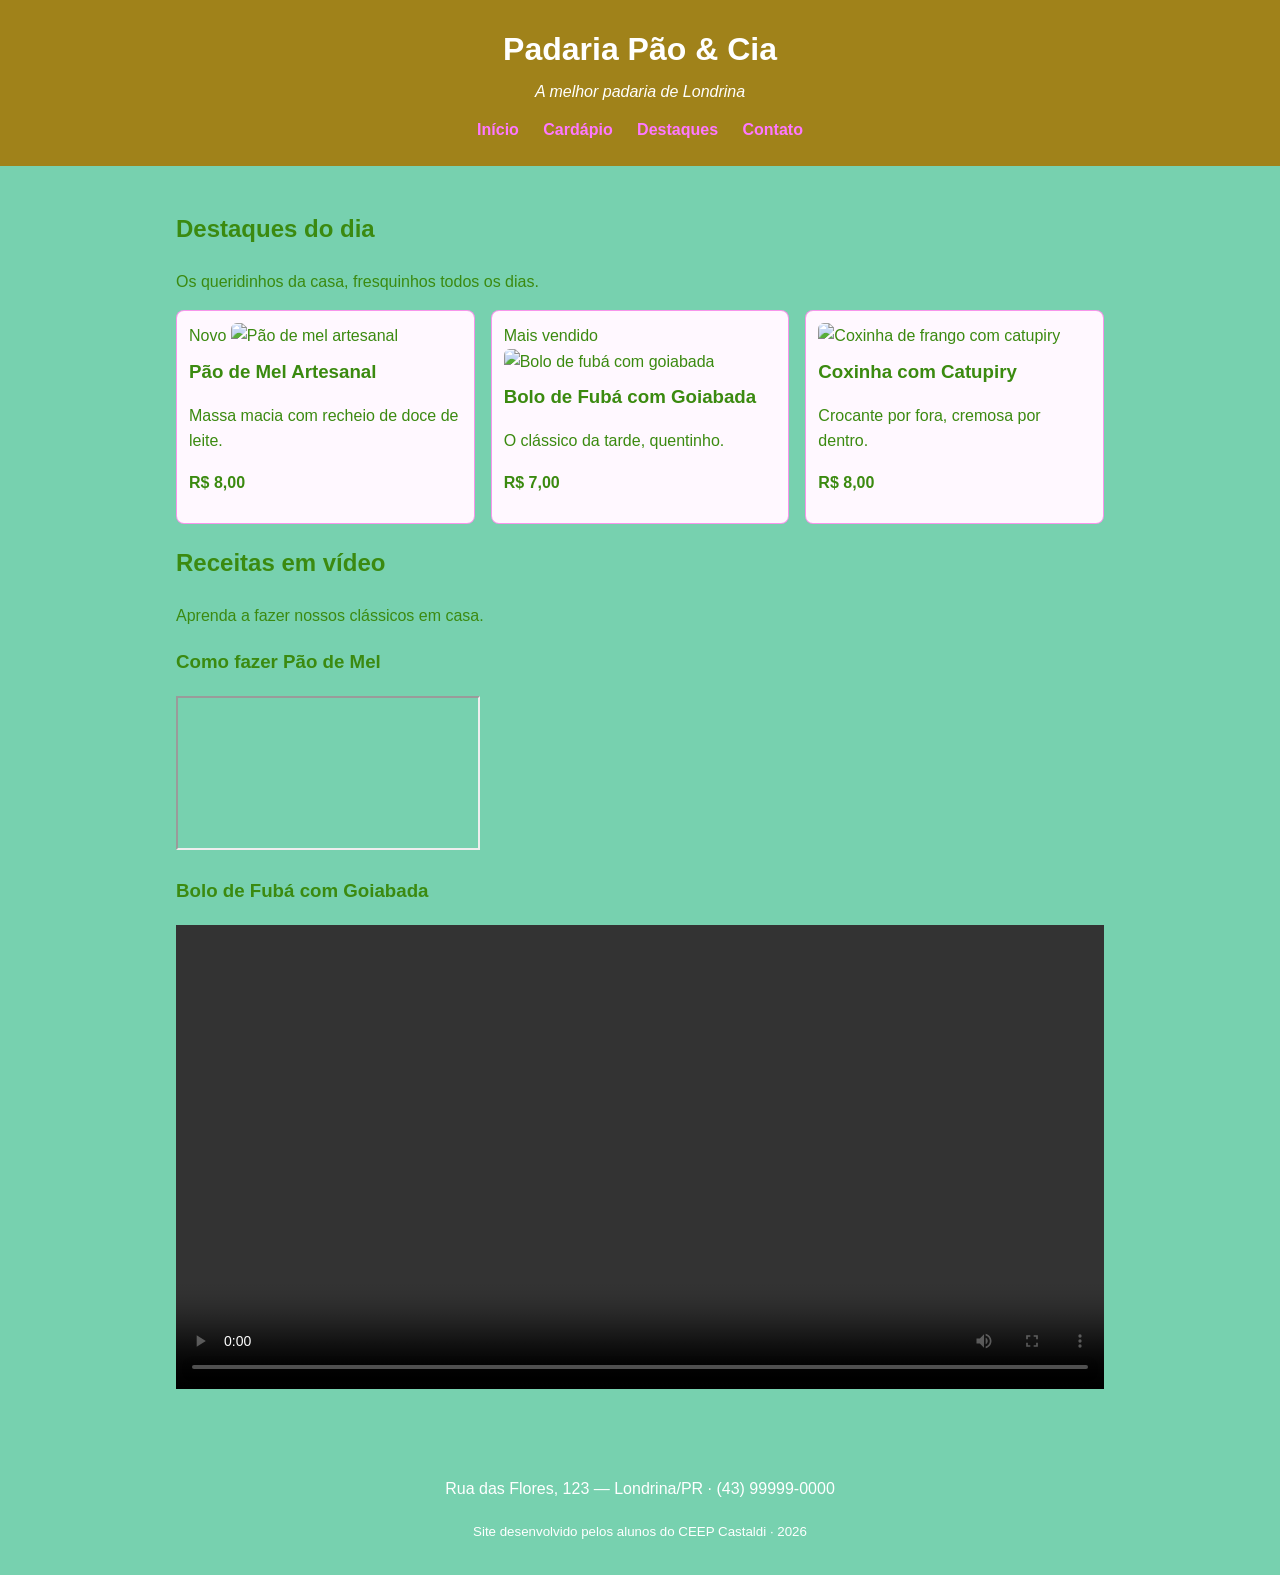
==== destaques.html @ abe47f24 "ok" ====
<!DOCTYPE html>
<html lang="pt-BR">
<head>
    <meta charset="UTF-8">
    <meta name="viewport" content="width=device-width, initial-scale=1.0">
    <title>Destaques — Padaria Pão &amp; Cia</title>
    <link rel="stylesheet" href="style.css">
</head>
<body>

    <header class="cabecalho">
        <h1>Padaria Pão &amp; Cia</h1>
        <p class="subtitulo">A melhor padaria de Londrina</p>
        <nav class="menu">
            <a href="index.html">Início</a>
            <a href="cardapio.html">Cardápio</a>
            <a href="destaques.html">Destaques</a>
            <a href="index.html#contato">Contato</a>
        </nav>
    </header>

    <main>

        <section class="intro">
            <h2>Destaques do dia</h2>
            <p>Os queridinhos da casa, fresquinhos todos os dias.</p>
        </section>

        <!-- Cards de destaque (reaproveita o estilo .cards / .card) -->
        <section class="destaques">
            <div class="cards">
                <article class="card">
                    <span class="selo">Novo</span>
                    <img src="img/pao-de-mel.jpg" alt="Pão de mel artesanal">
                    <h3>Pão de Mel Artesanal</h3>
                    <p>Massa macia com recheio de doce de leite.</p>
                    <p><strong>R$ 8,00</strong></p>
                </article>
                <article class="card">
                    <span class="selo">Mais vendido</span>
                    <img src="img/bolo-fuba.jpg" alt="Bolo de fubá com goiabada">
                    <h3>Bolo de Fubá com Goiabada</h3>
                    <p>O clássico da tarde, quentinho.</p>
                    <p><strong>R$ 7,00</strong></p>
                </article>
                <article class="card">
                    <img src="img/coxinha.jpg" alt="Coxinha de frango com catupiry">
                    <h3>Coxinha com Catupiry</h3>
                    <p>Crocante por fora, cremosa por dentro.</p>
                    <p><strong>R$ 8,00</strong></p>
                </article>
            </div>
        </section>

        <!-- RECEITAS EM VÍDEO -->
        <section class="receitas">
            <h2>Receitas em vídeo</h2>
            <p>Aprenda a fazer nossos clássicos em casa.</p>

            <div class="videos">

                <!-- OPÇÃO 1: vídeo do YouTube (troque VIDEO_ID pelo código do vídeo) -->
                <div class="video-item">
                    <h3>Como fazer Pão de Mel</h3>
                    <div class="video-wrapper">
                        <iframe src="https://www.youtube.com/embed/VIDEO_ID"
                                title="Receita de pão de mel"
                                allowfullscreen></iframe>
                    </div>
                </div>

                <!-- OPÇÃO 2: vídeo próprio (arquivo .mp4 dentro da pasta img/) -->
                <div class="video-item">
                    <h3>Bolo de Fubá com Goiabada</h3>
                    <video controls width="100%">
                        <source src="img/receita-bolo-fuba.mp4" type="video/mp4">
                        Seu navegador não suporta vídeo.
                    </video>
                </div>

            </div>
        </section>

    </main>

    <footer class="rodape">
        <p>Rua das Flores, 123 — Londrina/PR · (43) 99999-0000</p>
        <p><small>Site desenvolvido pelos alunos do CEEP Castaldi · 2026</small></p>
    </footer>

</body>
</html>
---- style.css ----
/* =========================================================
   PADARIA PÃO & CIA — CSS do Encontro 1
   Paleta com contraste aprovado no padrão WCAG AA
   ========================================================= */

/* box-sizing: a largura já inclui padding e borda (Box Model) */
* {
    box-sizing: border-box;
}

body {
    font-family: Arial, Helvetica, sans-serif;
    line-height: 1.6;
    margin: 0;
    color: #3b8a10;             /* marrom escuro (texto) */
    background-color: #3b8a;  /* creme (fundo) */
}

/* ===== Cabeçalho ===== */
.cabecalho {
    background-color: #A0821A;  /* âmbar escuro — texto branco tem contraste AA */
    color: #FFFFFF;
    text-align: center;
    padding: 24px 16px;
}

.cabecalho h1 {
    margin: 0;
}

.subtitulo {
    margin: 4px 0 12px;
    font-style: italic;
}

.menu a {
    color: #FF78FF;
    text-decoration: none;
    margin: 0 10px;
    font-weight: bold;
}

.menu a:hover {
    text-decoration: underline;
}

/* ===== Área central ===== */
main {
    max-width: 960px;
    margin: 0 auto;    /* centraliza a página */
    padding: 24px 16px;
}

blockquote {
    border-left: 4px solid #A0721A;
    margin: 0 0 16px;
    padding: 8px 16px;
    background-color: #FEE5;
}

/* ===== Cards de destaque (Flexbox) ===== */
.cards {
    display: flex;         /* coloca os cards lado a lado */
    flex-wrap: wrap;       /* quebra a linha em telas menores */
    gap: 16px;             /* espaço entre os cards */
}

.card {
    flex: 1 1 250px;       /* cresce, encolhe, largura base 250px */
    border: 1px solid #E0C6;
    border-radius: 8px;
    padding: 12px;
    background-color: #fff8ff
}

.card img {
    width: 100%;
    height: 180px;
    object-fit: cover;     /* recorta a imagem sem deformar */
    border-radius: 6px;
}

.card h3 {
    margin: 8px 0 4px;
}

/* ===== Tabela do cardápio ===== */
.tabela-cardapio {
    width: 100%;
    border-collapse: collapse;   /* junta as bordas das células */
    margin-top: 8px;
}

.tabela-cardapio caption {
    text-align: left;
    font-style: italic;
    margin-bottom: 8px;
}

.tabela-cardapio th,
.tabela-cardapio td {
    border: 1px solid #E0C;
    padding: 10px;
    text-align: left;
}

.tabela-cardapio thead {
    background-color: #A00;
    color: #FF9;
}

/* prenchimento
/* ===== Rodapé ===== */
.rodape {
    background-color: #3B;
    color: #FFFFFF;
    text-align: center;
    padding: 16px;
    margin-top: 24px;
}
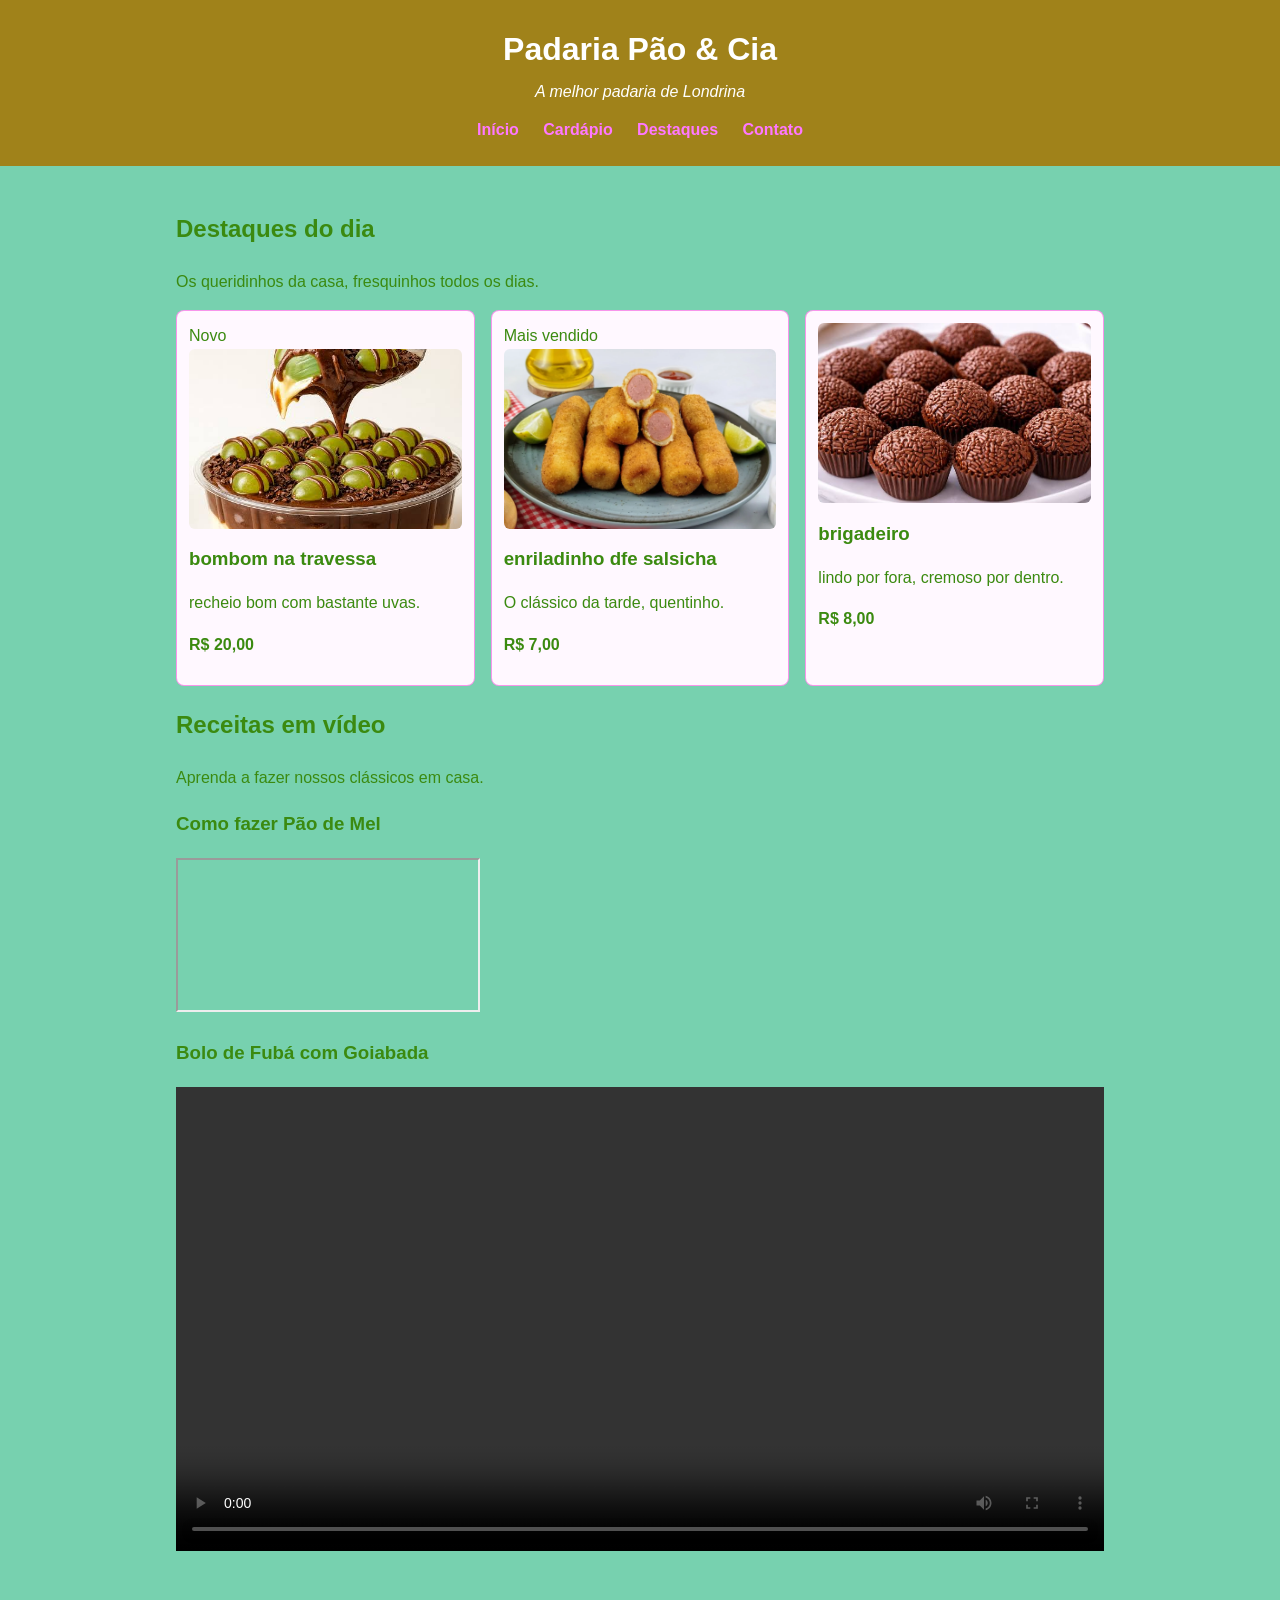
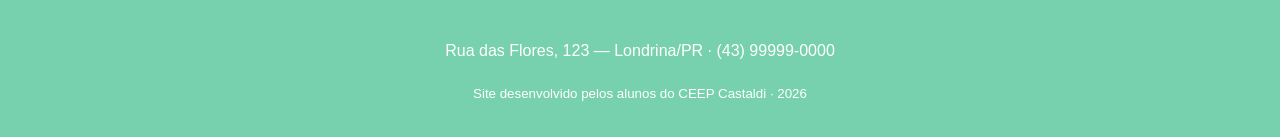
==== commit 9083f525: "ok" ====
--- a/destaques.html
+++ b/destaques.html
@@ -31,22 +31,22 @@
             <div class="cards">
                 <article class="card">
                     <span class="selo">Novo</span>
-                    <img src="img/pao-de-mel.jpg" alt="Pão de mel artesanal">
-                    <h3>Pão de Mel Artesanal</h3>
-                    <p>Massa macia com recheio de doce de leite.</p>
-                    <p><strong>R$ 8,00</strong></p>
+                    <img src="bombomnatravessa.jpeg" alt="bombom na travessa">
+                    <h3>bombom na travessa</h3>
+                    <p>recheio bom com bastante uvas.</p>
+                    <p><strong>R$ 20,00</strong></p>
                 </article>
                 <article class="card">
                     <span class="selo">Mais vendido</span>
-                    <img src="img/bolo-fuba.jpg" alt="Bolo de fubá com goiabada">
-                    <h3>Bolo de Fubá com Goiabada</h3>
+                    <img src="enroladinho-de-salsicha-simples.webp" alt="enroladinho de salsicha">
+                    <h3>enriladinho dfe salsicha</h3>
                     <p>O clássico da tarde, quentinho.</p>
                     <p><strong>R$ 7,00</strong></p>
                 </article>
                 <article class="card">
-                    <img src="img/coxinha.jpg" alt="Coxinha de frango com catupiry">
-                    <h3>Coxinha com Catupiry</h3>
-                    <p>Crocante por fora, cremosa por dentro.</p>
+                    <img src="brigadeiros.jpeg" alt="brigadeiros">
+                    <h3>brigadeiro</h3>
+                    <p>lindo por fora, cremoso por dentro.</p>
                     <p><strong>R$ 8,00</strong></p>
                 </article>
             </div>
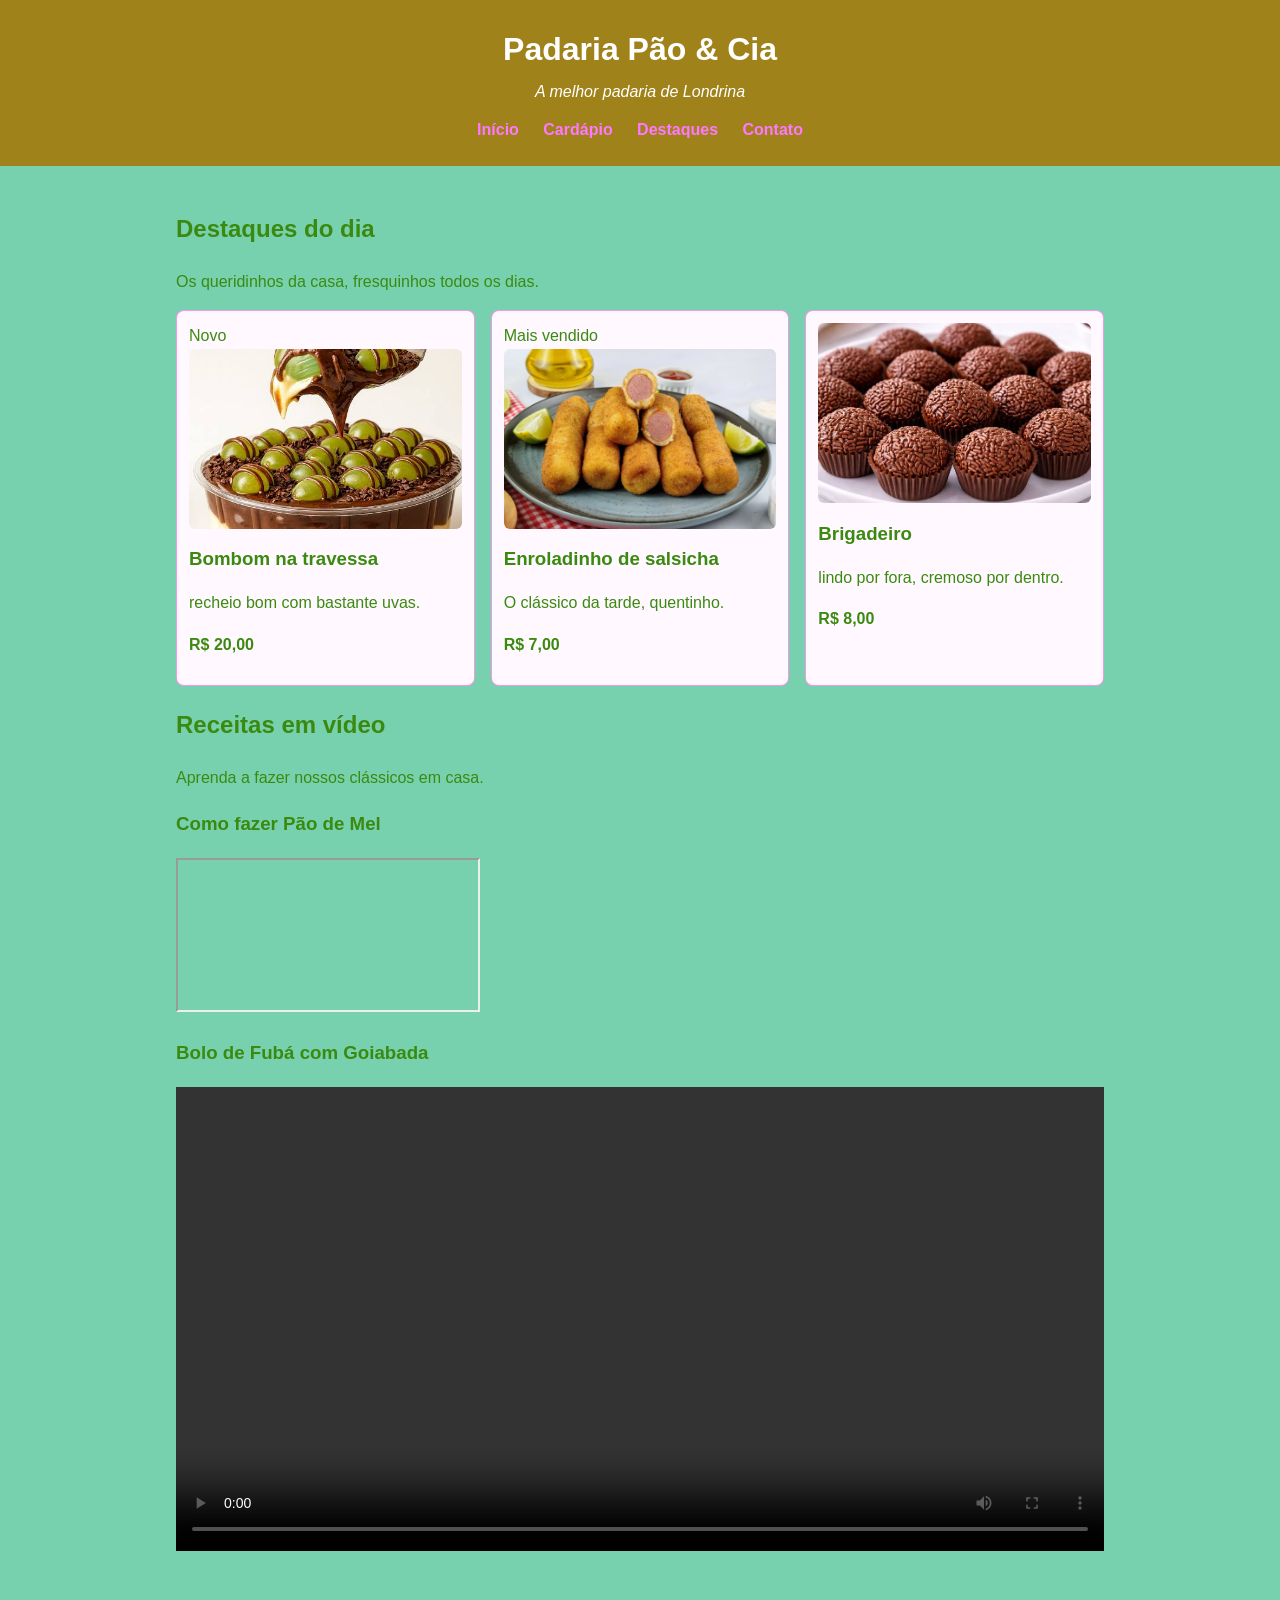
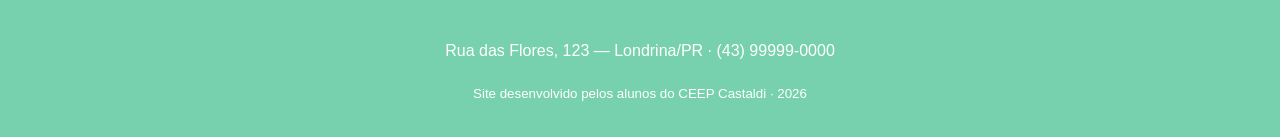
==== commit 23148000: "ok" ====
--- a/destaques.html
+++ b/destaques.html
@@ -32,20 +32,20 @@
                 <article class="card">
                     <span class="selo">Novo</span>
                     <img src="bombomnatravessa.jpeg" alt="bombom na travessa">
-                    <h3>bombom na travessa</h3>
+                    <h3>Bombom na travessa</h3>
                     <p>recheio bom com bastante uvas.</p>
                     <p><strong>R$ 20,00</strong></p>
                 </article>
                 <article class="card">
                     <span class="selo">Mais vendido</span>
                     <img src="enroladinho-de-salsicha-simples.webp" alt="enroladinho de salsicha">
-                    <h3>enriladinho dfe salsicha</h3>
+                    <h3>Enroladinho de salsicha</h3>
                     <p>O clássico da tarde, quentinho.</p>
                     <p><strong>R$ 7,00</strong></p>
                 </article>
                 <article class="card">
                     <img src="brigadeiros.jpeg" alt="brigadeiros">
-                    <h3>brigadeiro</h3>
+                    <h3>Brigadeiro</h3>
                     <p>lindo por fora, cremoso por dentro.</p>
                     <p><strong>R$ 8,00</strong></p>
                 </article>
